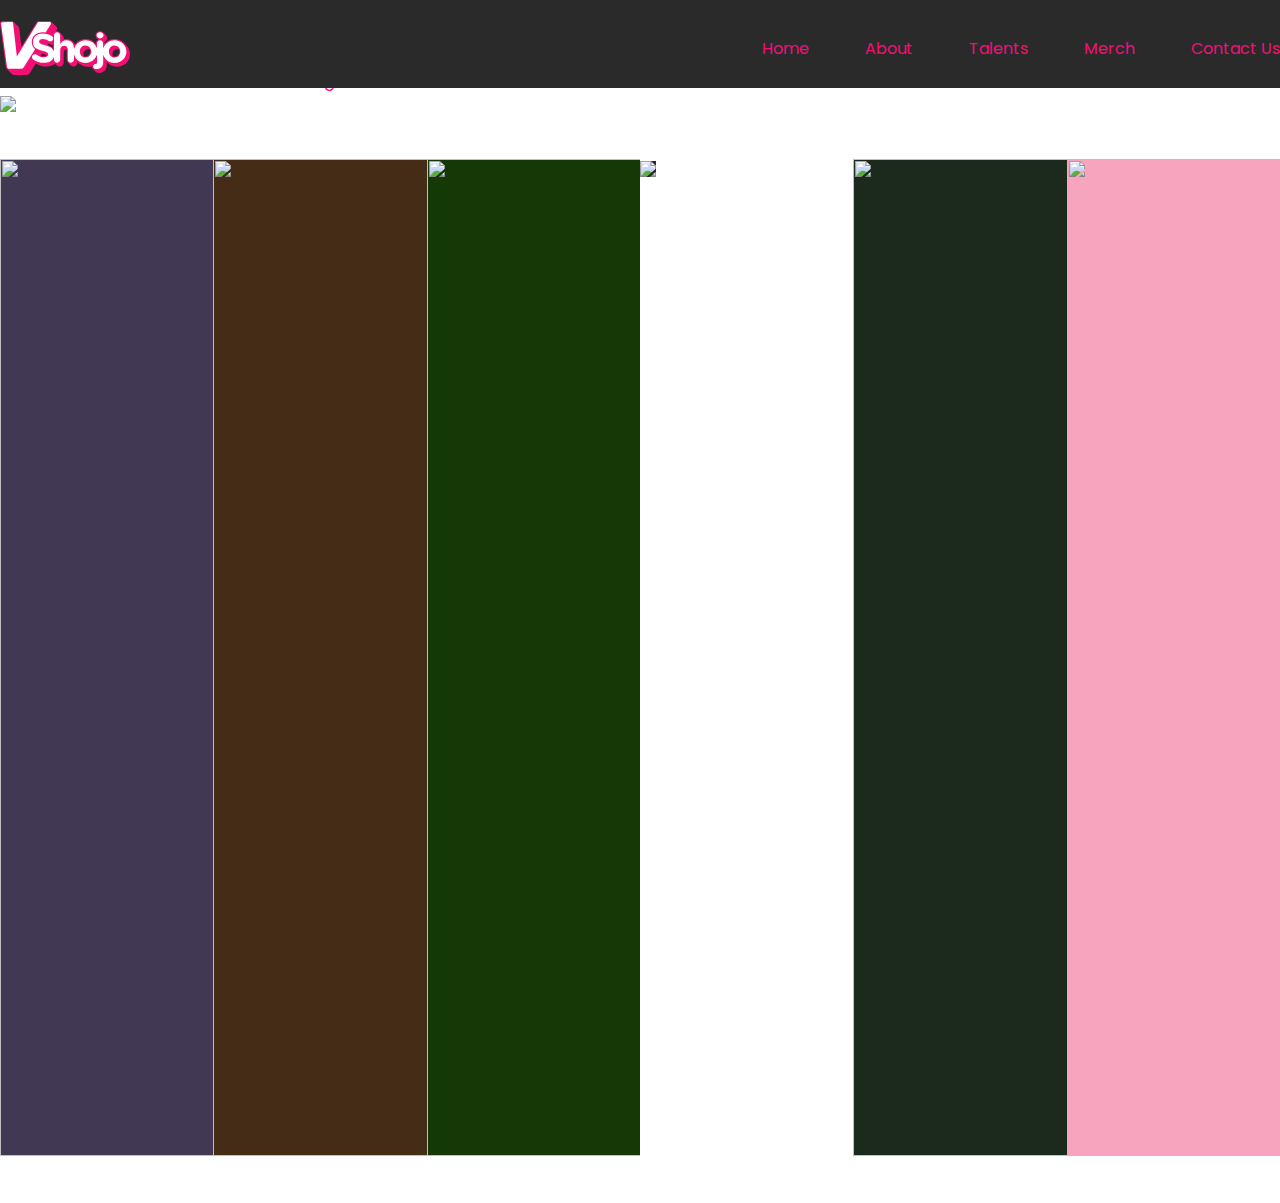
==== index.html @ 5e8e8161 "Update index.html" ====
<!DOCTYPE html>
<!-- Created by Hollow1#0842 -->
<html lang="en">
<!-- Site made with 360 x ???-->
    <head>

        <title> Hollow1 </title>

        <link rel="stylesheet" href="assets/css/style.css">

        <meta name="viewport" content="width=device-width, initial-scale=1.0">

        <meta charset="UTF-8">

    </head>

        <body>

            <header class="header" id="header">

                <nav class="nav container">

                    <img src="./assets/img/VShojo-logo.svg" class="nav-img">

                    <div class="nav__menu" id="nav-menu">

                        <ul class="nav__list">

                            <li class="nav__item">

                                <a href="/" class="nav__link active-link">
                                    Home
                                </a>

                            </li>

                            <li class="nav__item">

                                <a href="/about" class="nav__link">
                                    About
                                </a>

                            </li>

                            <li class="nav__item">

                                <a href="/talents" class="nav__link">
                                    Talents
                                </a>

                            </li>

                            <li class="nav__item">

                                <a href="" class="nav__link">
                                    Merch
                                </a>

                            </li>

                            <li class="nav__item">

                                <a href="#contact" class="nav__link">
                                    Contact Us
                                </a>

                            </li>

                        </ul>

                    </div>

                </nav>

            </header>

            <main>

                <section class="Main-view grid">

                    <div class="encourage-text">
                        <h2 class="section-title">
                            When having fun is the goal, there's room for everyone to succeed.
                        </h2>

                        <p class="section-text">
                            <a href="/talents">
                                Discover more about the world of VTubing
                                <svg class="astro-J7PV25F6 astro-XNOXSESQ" width="24" height="24" viewBox="0 0 24 24" role="img">
                                    <path d="M14 16.94V12.94H5.08L5.05 10.93H14V6.94L19 11.94Z" class="astro-XNOXSESQ"></path>
                                </svg>
                            </a>
                        </p>
                    </div>

                    <div class="Talent-card">
                        <img src="assets/img/Talents/Melody-img.png" class="Talent-img-Melody">
                    </div>

                </section>

                <section class="Talent-show grid">

                    <div class="Talent-card">
                        <img src="assets/img/Talents/Henya-img.png" class="Talent-img-Henya">
                    </div>

                    <div class="Talent-card">
                        <img src="assets/img/Talents/Hime_Hajime-img.png" class="Talent-img-Hajime">
                    </div>

                    <div class="Talent-card">
                        <img src="assets/img/Talents/Apricot_Lich-img.png" class="Talent-img-Apricot">
                    </div>

                    <div class="Talent-card">
                        <img src="assets/img/Talents/Matara-img.png" class="Talent-img-Matara">
                    </div>

                    <div class="Talent-card">
                        <img src="assets/img/Talents/Haruka-img.png" class="Talent-img-Haruka">
                    </div>

                    <div class="Talent-card">
                        <img src="assets/img/Talents/Iron_Mouse-img.png" class="Talent-img-Mouse">
                    </div>
                    
                </section>

            </main>

        </body>

</html>
---- assets/css/style.css ----
@import url('https://fonts.googleapis.com/css2?family=Poppins:wght@400;500;600;700&display=swap');

:root{
    --white: #FFFFFF;
    --black: #000000;
    --live: #FF0000;
    --vshojo-pink: #F50F75;
    --vshojo-dark-gray: #2A2A2A;
    --vshojo-light-gray: #707070;
}

*{
    box-sizing:border-box;
    padding:0;
    margin:0;
}

html{
    scroll-behavior:smooth;
}

body{
    font-family:'Poppins', sans-serif;
    background-color: var(--white);
}

h1,
h2,
h3{
    font-weight:600;
    margin-bottom:2rem;
}

a{
    text-decoration:none;
    color:var(--vshojo-pink);
}

ul{
    list-style:none;
}

li{
    display:inline;
}

/* ==================== TALENT CSS ==================== */

.grid{
    display:grid;
}

.Talent-show{
    margin-top:2.5rem;
    margin-bottom:2.5rem;
    grid-template-columns:repeat(6, 2fr);
}

.Talent-card{
    overflow-x:hidden;
}

.Talent-img-Henya{
    height:997px;
    width:349px;
    object-fit:cover;
    background: #413853;
}

.Talent-img-Hajime{
    height:997px;
    width:349px;
    object-fit:cover;
    background: #442c17;
}   

.Talent-img-Apricot{
    height:997px;
    width:349px;
    object-fit:cover;
    background: #153906;
}

.Talent-img-Matara{
    height:997px;
    object-fit:cover;
    background: #31252b;
}

.Talent-img-Haruka{
    height:997px;
    width:349px;
    object-fit:cover;
    background: #1c2a1e;
}

.Talent-img-Mouse{
    height:997px;
    width:349px;
    object-fit:cover;
    background: #f7a4bf;
}

/* ==================== Naviagation CSS ==================== */

header{
    width: 100%;
    background-color: var(--vshojo-dark-gray);
    position:fixed;
    top:0;
    left:0;
    z-index:100;
    transition:.4s;
    padding-top:.5rem;
}

.nav {
    display: flex;
    justify-content: space-between;
    align-items: center;

    height: calc(3.5rem + 1.5rem);
    column-gap: 3rem;
}

.container {
    max-width: 1600px;
    margin-left: auto;
    margin-right: auto;
}

.nav__menu {
    margin-left: auto;
}

.nav__list {
    display:flex;
    flex-direction:row;
    column-gap:3.5rem;
    row-gap:1.5rem;
}

.nav-img{
    height:200px;
    width:130px;
    object-fit:contain;
}

/* ==================== MAIN VIEW 100%vh CSS ==================== */

.Main-view{

}

.encourage-text{

}

.section-title{
    line-height:130%;
}

.section-text{

}

.Talent-img-Melody{

}

::-webkit-scrollbar{
    width:0.5rem;
    background-color:#101010;
    border-radius:1rem;
}

::-webkit-scrollbar-thumb{
    background-color:#3b3c40;
    border-radius:1rem;
}
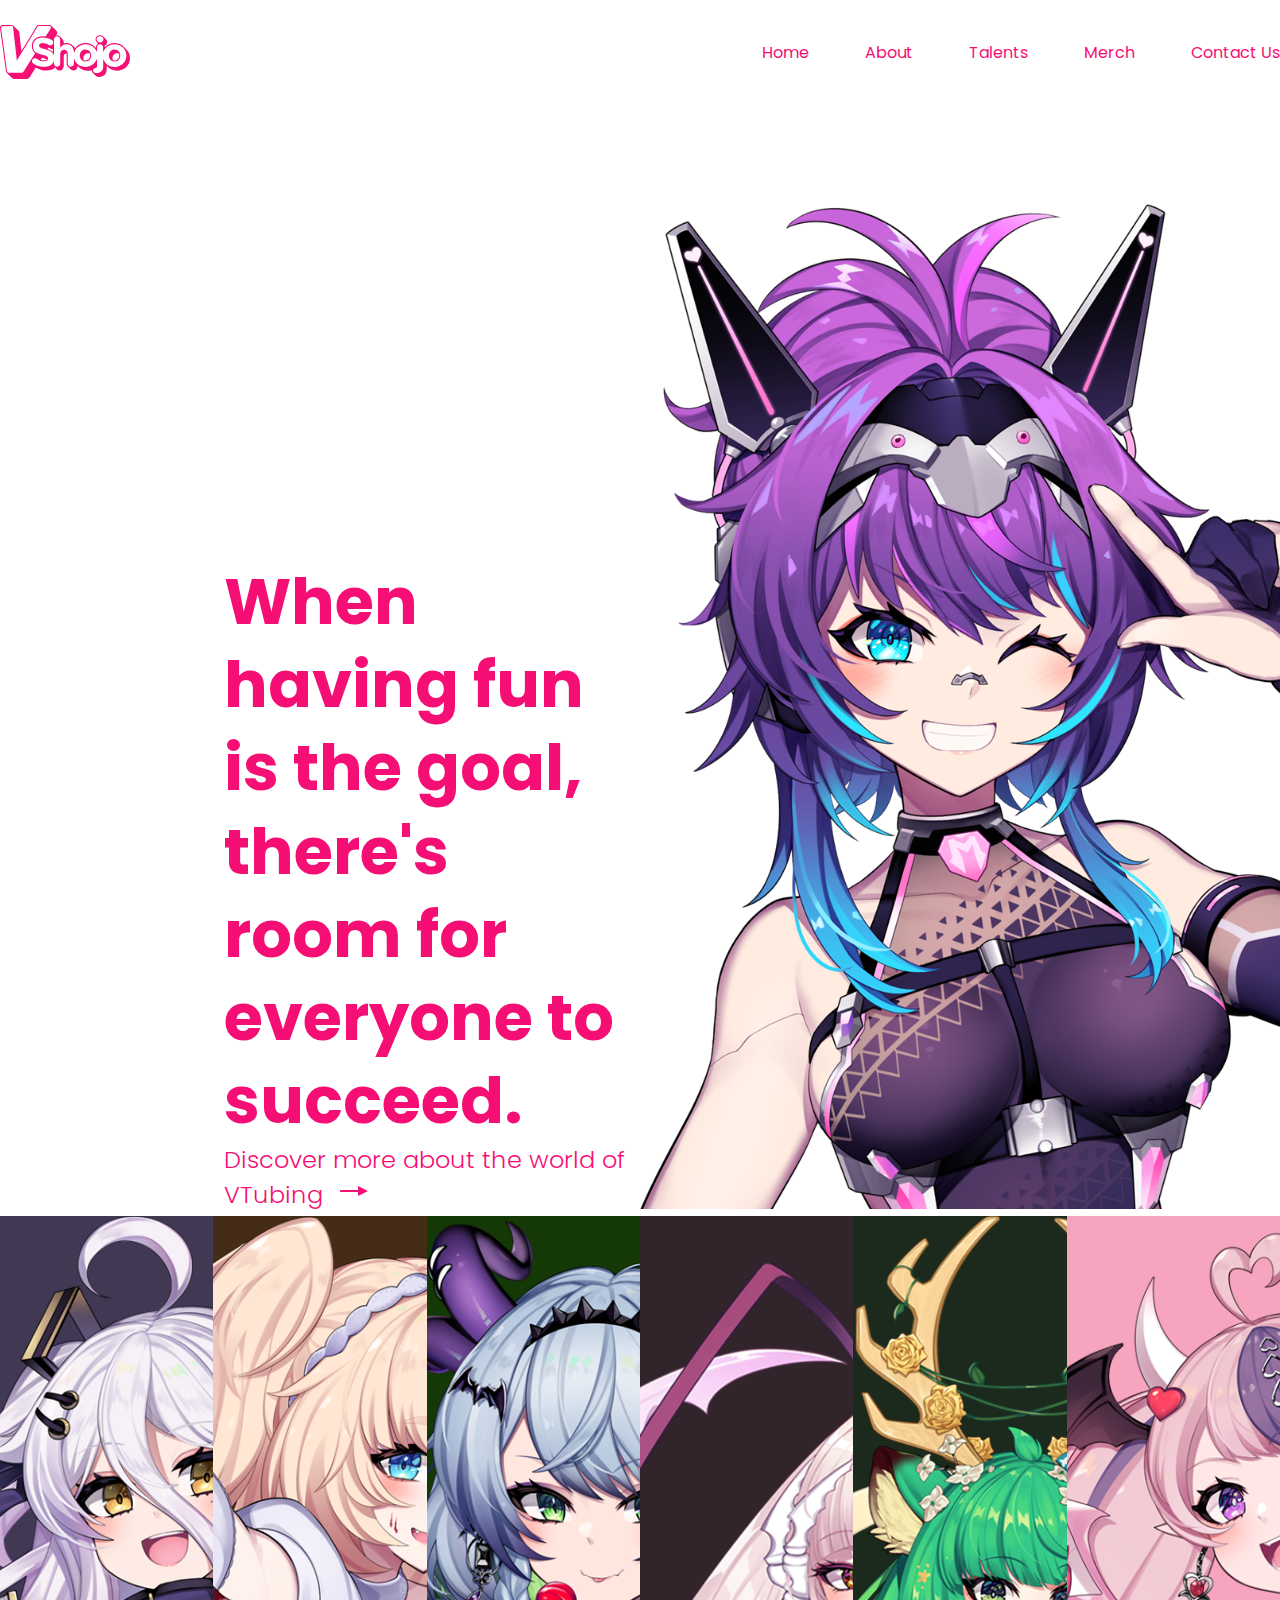
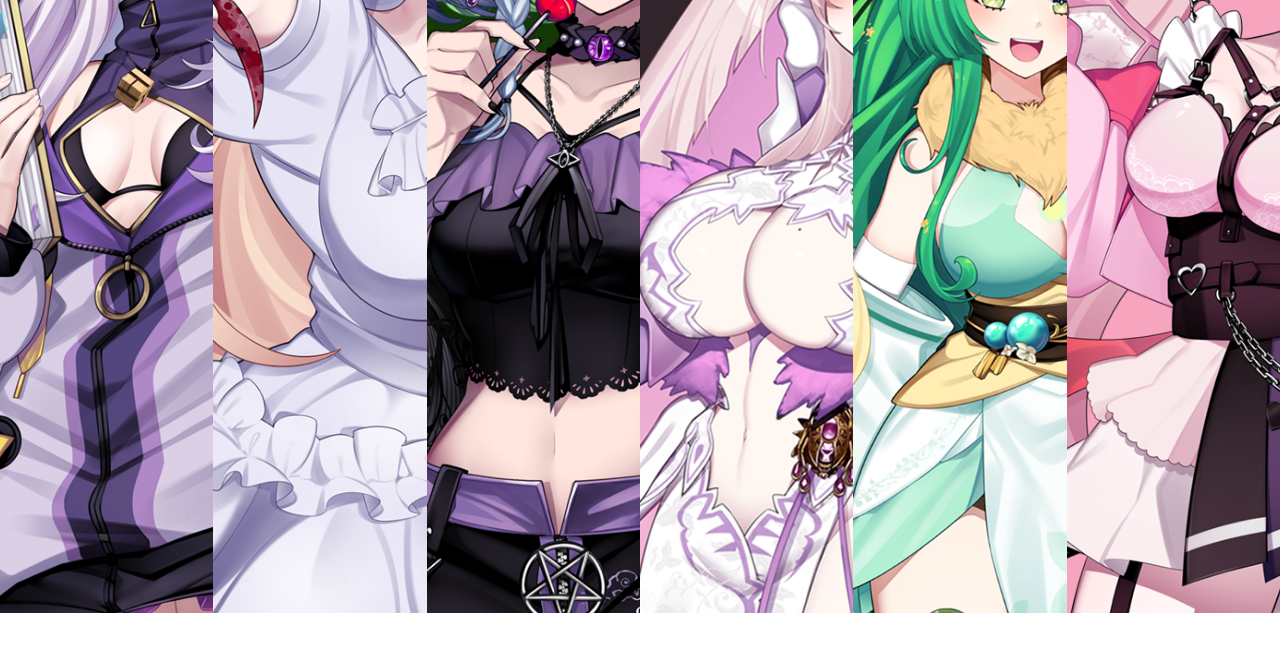
==== commit ce50a169: "Update index.html" ====
--- a/index.html
+++ b/index.html
@@ -36,7 +36,7 @@
 
                             <li class="nav__item">
 
-                                <a href="/about" class="nav__link">
+                                <a href="/about.html" class="nav__link">
                                     About
                                 </a>
 
@@ -44,7 +44,7 @@
 
                             <li class="nav__item">
 
-                                <a href="/talents" class="nav__link">
+                                <a href="/talents.html" class="nav__link">
                                     Talents
                                 </a>
 
@@ -60,7 +60,7 @@
 
                             <li class="nav__item">
 
-                                <a href="#contact" class="nav__link">
+                                <a href="" class="nav__link">
                                     Contact Us
                                 </a>
 
@@ -127,6 +127,18 @@
                     
                 </section>
 
+                <section class="sponsors flex">
+
+
+
+                </section>
+
+                <footer class="footer" id="footer">
+
+
+
+                </footer>
+
             </main>
 
         </body>
--- a/assets/css/style.css
+++ b/assets/css/style.css
@@ -7,6 +7,9 @@
     --vshojo-pink: #F50F75;
     --vshojo-dark-gray: #2A2A2A;
     --vshojo-light-gray: #707070;
+
+    --hero-color:#B1E0E9;
+    --background-color:#FFD4FA;
 }
 
 *{
@@ -51,7 +54,6 @@
 }
 
 .Talent-show{
-    margin-top:2.5rem;
     margin-bottom:2.5rem;
     grid-template-columns:repeat(6, 2fr);
 }
@@ -103,18 +105,20 @@
 
 /* ==================== Naviagation CSS ==================== */
 
-header{
+/* header{
     width: 100%;
     background-color: var(--vshojo-dark-gray);
-    position:fixed;
     top:0;
     left:0;
     z-index:100;
     transition:.4s;
     padding-top:.5rem;
-}
+}  */
+/* For Static Nav-bar */
+
 
 .nav {
+    margin-top:.75rem;
     display: flex;
     justify-content: space-between;
     align-items: center;
@@ -149,24 +153,51 @@
 /* ==================== MAIN VIEW 100%vh CSS ==================== */
 
 .Main-view{
-
+    margin-top:7rem;
+    grid-template-columns:repeat(2, 1fr);
 }
 
 .encourage-text{
-
+    height:300px;
+
+    margin-top:auto;
+    margin-bottom:auto;
+
+    margin-left:14rem;
 }
 
 .section-title{
     line-height:130%;
+    color:var(--vshojo-pink);
+    font-weight:700;
+    font-size:4rem;
+}
+
+h2.section-title{
+    margin-bottom:0;
 }
 
 .section-text{
-
+    color:var(--vshojo-pink);
+    font-weight:300;
+    font-size:1.5rem;
+}
+
+.astro-XNOXSESQ{
+    fill: currentColor;
+}
+
+.astro-J7PV25F6{
+    transform: scaleX(2);
+    transform-origin: center left;
 }
 
 .Talent-img-Melody{
-
-}
+    width:849px;
+    object-fit:cover;
+}
+
+
 
 ::-webkit-scrollbar{
     width:0.5rem;
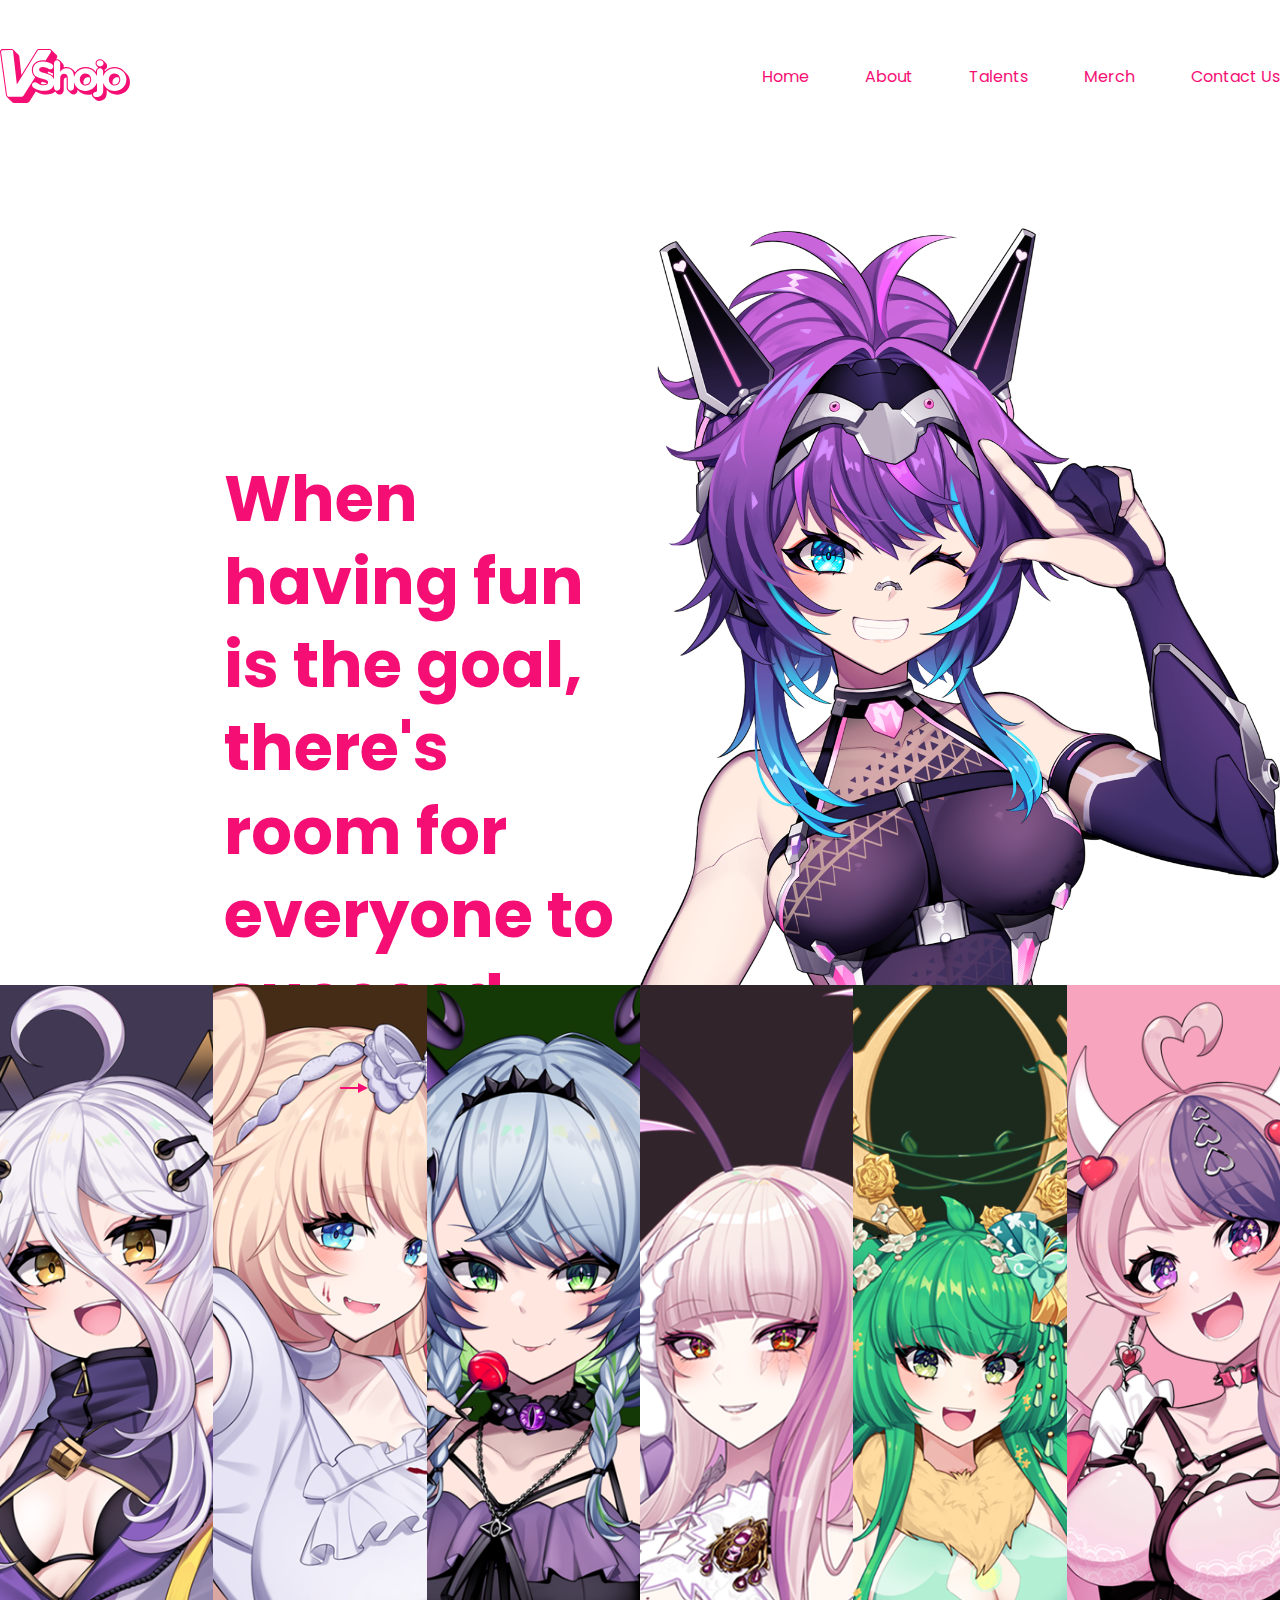
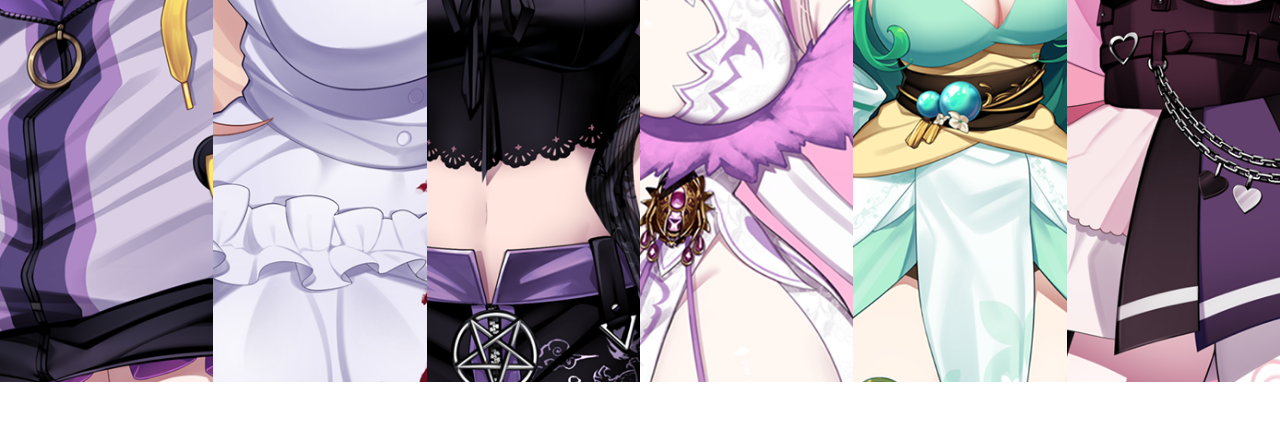
==== commit 4160d226: "img reset (CSS)" ====
--- a/index.html
+++ b/index.html
@@ -84,7 +84,7 @@
                         </h2>
 
                         <p class="section-text">
-                            <a href="/talents">
+                            <a href="/talents.html">
                                 Discover more about the world of VTubing
                                 <svg class="astro-J7PV25F6 astro-XNOXSESQ" width="24" height="24" viewBox="0 0 24 24" role="img">
                                     <path d="M14 16.94V12.94H5.08L5.05 10.93H14V6.94L19 11.94Z" class="astro-XNOXSESQ"></path>
--- a/assets/css/style.css
+++ b/assets/css/style.css
@@ -45,6 +45,63 @@
 
 li{
     display:inline;
+}
+
+img{
+    max-width:100%;
+    height:auto;
+    vertical-align:middle;
+    font-style:italic;
+    background-repeat:no-repeat;
+    background-size:cover;
+    shape-margin:.75rem;;
+}
+
+/* ==================== MAIN VIEW 100%vh CSS ==================== */
+
+.Main-view{
+    margin-top:7rem;
+    grid-template-columns:repeat(2, 1fr);
+}
+
+.encourage-text{
+    height:300px;
+
+    margin-top:auto;
+    margin-bottom:auto;
+
+    margin-left:14rem;
+}
+
+.section-title{
+    line-height:130%;
+    color:var(--vshojo-pink);
+    font-weight:700;
+    font-size:4rem;
+}
+
+h2.section-title{
+    margin-bottom:0;
+}
+
+.section-text{
+    color:var(--vshojo-pink);
+    font-weight:300;
+    font-size:1.5rem;
+}
+
+.astro-XNOXSESQ{
+    fill: currentColor;
+}
+
+.astro-J7PV25F6{
+    transform: scaleX(2);
+    transform-origin: center left;
+}
+
+.Talent-img-Melody{
+    width:849px;
+    object-fit:cover;
 }
 
 /* ==================== TALENT CSS ==================== */
@@ -118,7 +175,7 @@
 
 
 .nav {
-    margin-top:.75rem;
+    margin-top:2.25rem;
     display: flex;
     justify-content: space-between;
     align-items: center;
@@ -128,7 +185,7 @@
 }
 
 .container {
-    max-width: 1600px;
+    max-width: 1750px;
     margin-left: auto;
     margin-right: auto;
 }
@@ -150,55 +207,6 @@
     object-fit:contain;
 }
 
-/* ==================== MAIN VIEW 100%vh CSS ==================== */
-
-.Main-view{
-    margin-top:7rem;
-    grid-template-columns:repeat(2, 1fr);
-}
-
-.encourage-text{
-    height:300px;
-
-    margin-top:auto;
-    margin-bottom:auto;
-
-    margin-left:14rem;
-}
-
-.section-title{
-    line-height:130%;
-    color:var(--vshojo-pink);
-    font-weight:700;
-    font-size:4rem;
-}
-
-h2.section-title{
-    margin-bottom:0;
-}
-
-.section-text{
-    color:var(--vshojo-pink);
-    font-weight:300;
-    font-size:1.5rem;
-}
-
-.astro-XNOXSESQ{
-    fill: currentColor;
-}
-
-.astro-J7PV25F6{
-    transform: scaleX(2);
-    transform-origin: center left;
-}
-
-.Talent-img-Melody{
-    width:849px;
-    object-fit:cover;
-}
-
-
-
 ::-webkit-scrollbar{
     width:0.5rem;
     background-color:#101010;
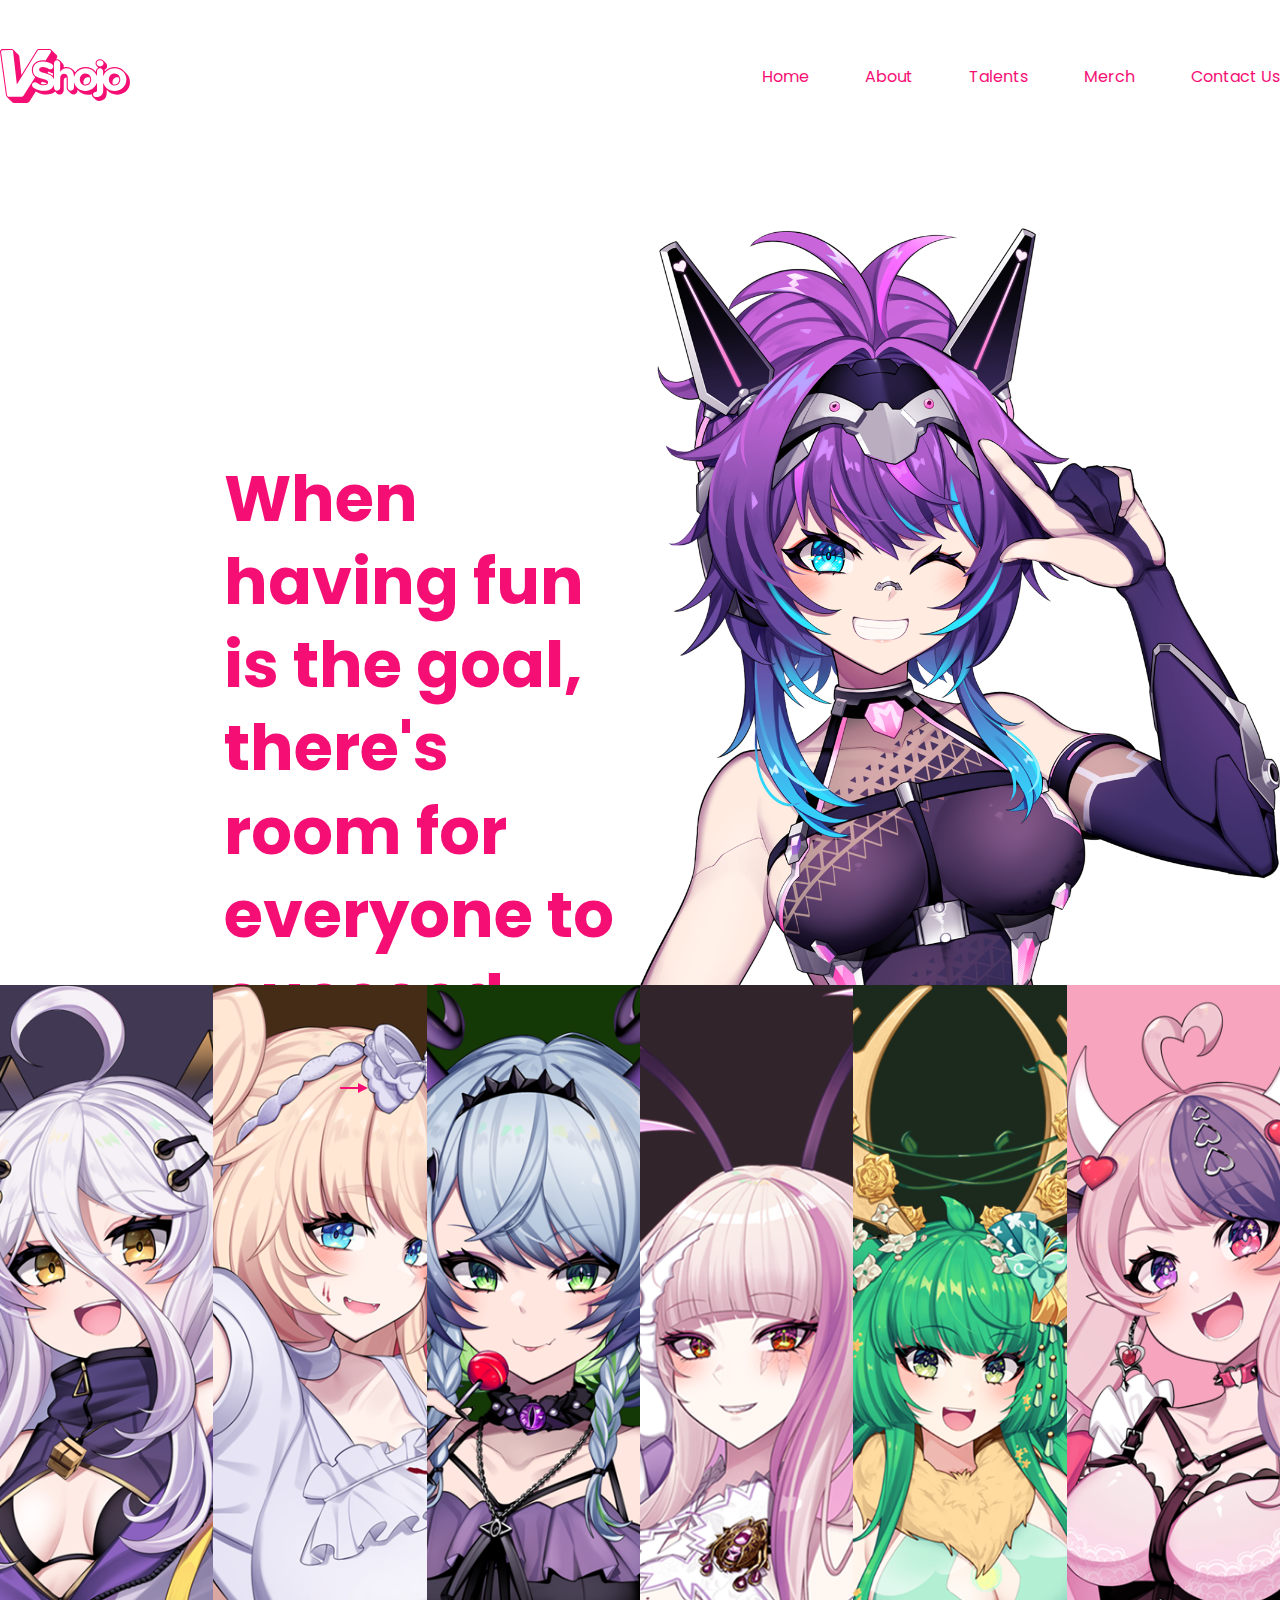
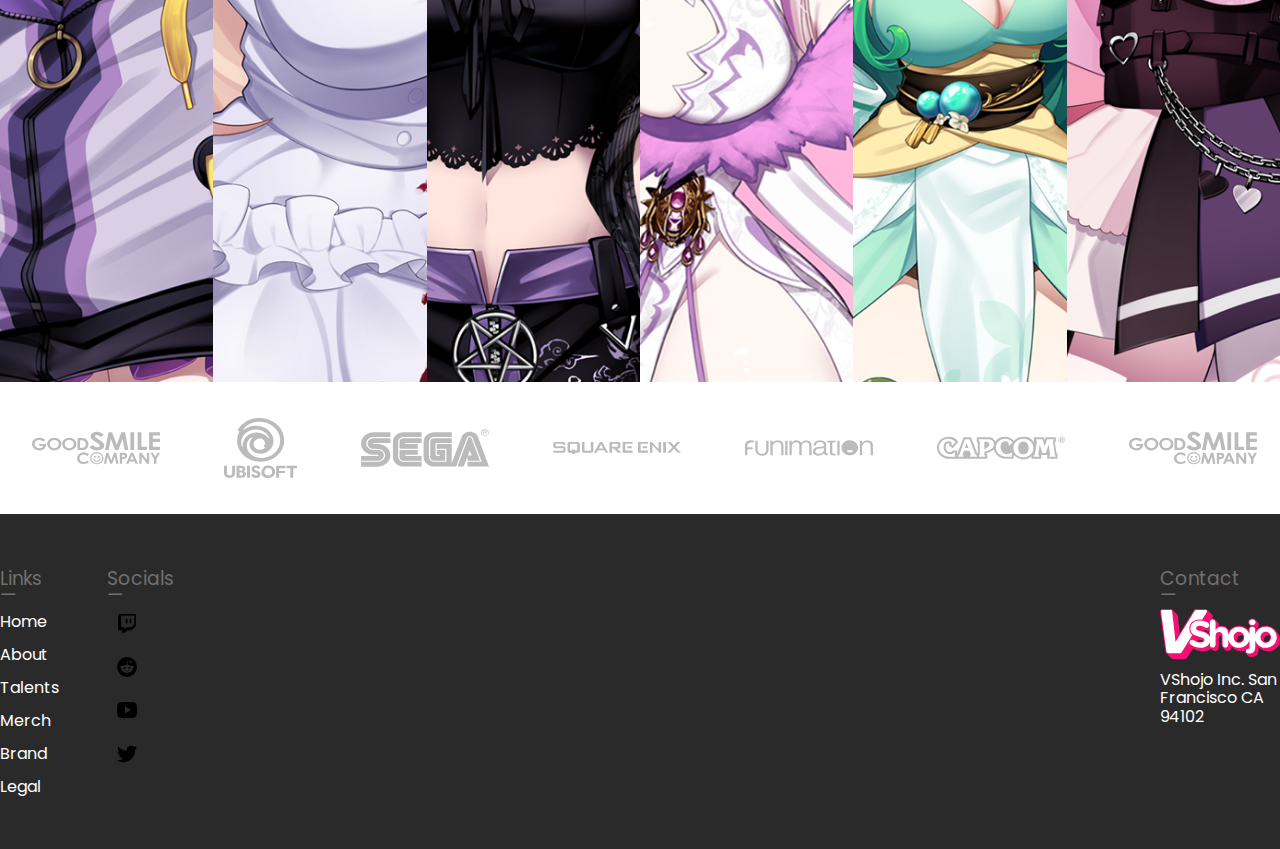
==== commit 54fe4675: "Finished:Brands-animation(R~L)" ====
--- a/index.html
+++ b/index.html
@@ -127,19 +127,191 @@
                     
                 </section>
 
-                <section class="sponsors flex">
-
-
+            </main>
+
+            <section class="companies">
+
+                <div class="companies-animation flex">
+
+                    <img src="./assets/img/Brands/GoodSmile-logo.svg" class="companies-logos">
+
+                    <img src="./assets/img/Brands/Ubisoft-logo.svg" class="companies-logos">
+
+                    <img src="./assets/img/Brands/Sega-logo.svg" class="companies-logos">
+
+                    <img src="./assets/img/Brands/SquareEnix-logo.svg" class="companies-logos">
+
+                    <img src="./assets/img/Brands/Funimation-logo.svg" class="companies-logos">
+
+                    <img src="./assets/img/Brands/CapCom-logo.svg" class="companies-logos">
+
+                    <img src="./assets/img/Brands/GoodSmile-logo.svg" class="companies-logos">
+
+                    <img src="./assets/img/Brands/Ubisoft-logo.svg" class="companies-logos">
+
+                    <img src="./assets/img/Brands/Sega-logo.svg" class="companies-logos">
+
+                    <img src="./assets/img/Brands/SquareEnix-logo.svg" class="companies-logos">
+
+                    <img src="./assets/img/Brands/Funimation-logo.svg" class="companies-logos">
+
+                    <img src="./assets/img/Brands/CapCom-logo.svg" class="companies-logos">
+
+                    <img src="./assets/img/Brands/GoodSmile-logo.svg" class="companies-logos">
+
+                    <img src="./assets/img/Brands/Ubisoft-logo.svg" class="companies-logos">
+
+                    <img src="./assets/img/Brands/Sega-logo.svg" class="companies-logos">
+
+                    <img src="./assets/img/Brands/SquareEnix-logo.svg" class="companies-logos">
+
+                    <img src="./assets/img/Brands/Funimation-logo.svg" class="companies-logos">
+
+                    <img src="./assets/img/Brands/CapCom-logo.svg" class="companies-logos">
+
+                    <img src="./assets/img/Brands/GoodSmile-logo.svg" class="companies-logos">
+
+                    <img src="./assets/img/Brands/Ubisoft-logo.svg" class="companies-logos">
+
+                    <img src="./assets/img/Brands/Sega-logo.svg" class="companies-logos">
+
+                    <img src="./assets/img/Brands/SquareEnix-logo.svg" class="companies-logos">
+
+                    <img src="./assets/img/Brands/Funimation-logo.svg" class="companies-logos">
+
+                    <img src="./assets/img/Brands/CapCom-logo.svg" class="companies-logos">
+
+                </div>
+
+            </section>
+
+            <footer class="footer" id="footer">
+
+                <section class="footer-content flex">
+
+                    <div class="links-list">
+
+                        <h3 class="footer-titles">
+                            Links
+                        </h3>
+
+                        <ul class="links-list-items">
+
+                            <li class="link-home">
+                                <a href="/">
+                                    <p>
+                                        Home
+                                    </p>
+                                </a>
+                            </li>
+
+                            <li class="link-about">
+                                <a href="about.html">
+                                    <p>
+                                        About
+                                    </p>
+                                </a>
+                            </li>
+
+                            <li class="link-talents">
+                                <a href="talents.html">
+                                    <p>
+                                        Talents
+                                    </p>
+                                </a>
+                            </li>
+
+                            <li class="link-merch">
+                                <a href="https://github.com/Ho11ow1/store.VShojo-website">
+                                    <p>
+                                        Merch
+                                    </p>
+                                </a>
+                            </li>
+
+                            <li class="link-brand">
+                                <a href="brand.html">
+                                    <p>
+                                        Brand
+                                    </p>
+                                </a>
+                            </li>
+
+                            <li class="link-legal">
+                                <a href="legal.html">
+                                    <p>
+                                        Legal
+                                    </p>
+                                </a>
+                            </li>
+
+                        </ul>
+
+                    </div>
+
+                    <div class="socials-list">
+
+                        <h3 class="footer-titles">
+                            Socials
+                        </h3>
+
+                        <ul class="socials-list-items">
+
+                            <li class="socials-twitch">
+                                <a href="https://twitch.tv/vshojo">
+                                    <img src="./assets/img/remixicons/twitch-fill.png">
+                                </a>
+                            </li>
+
+                            <li class="socials-reddit">
+                                <a href="https://reddit.com/r/VShojo">
+                                    <img src="./assets/img/remixicons/reddit-fill.png">
+                                </a>
+                            </li>
+
+                            <li class="socials-youtube">
+                                <a href="https://youtube.com/channel/UC1pn1v7PbOpIJrXnawBA3dQ">
+                                    <img src="./assets/img/remixicons/youtube-fill.png">
+                                </a>
+                            </li>
+
+                            <li class="socials-twitter">
+                                <a href="https://twitter.com/VShojo">
+                                    <img src="./assets/img/remixicons/twitter-fill.png">
+                                </a>
+                            </li>
+
+                        </ul>
+
+                    </div>
+
+                    <div class="contact-list">
+
+                        <h3 class="footer-titles">
+                            Contact
+                        </h3>
+
+                        <ul class="contact-list-items">
+
+                            <li class="contact-logo">
+                                <img src="./assets/img/VShojo-logo.svg">
+                            </li>
+
+                            <li class="contact-address">
+                                <p>
+                                    VShojo Inc.
+                                    San Francisco
+                                    CA 94102
+                                </p>
+                            </li>
+
+                        </ul>
+
+                    </div>
 
                 </section>
 
-                <footer class="footer" id="footer">
-
-
-
-                </footer>
-
-            </main>
+            </footer>
 
         </body>
 
--- a/assets/css/style.css
+++ b/assets/css/style.css
@@ -110,8 +110,11 @@
     display:grid;
 }
 
+.flex{
+    display:flex;
+}
+
 .Talent-show{
-    margin-bottom:2.5rem;
     grid-template-columns:repeat(6, 2fr);
 }
 
@@ -160,7 +163,127 @@
     background: #f7a4bf;
 }
 
-/* ==================== Naviagation CSS ==================== */
+/* ==================== COMPANIES CSS ====================  COPY ALL SITES*/
+
+.companies{
+    overflow-x:hidden;
+}
+
+.companies-animation{
+    align-items:center;
+    height:8.25rem;
+    width:fit-content;
+    animation:companies 24s linear infinite;
+    will-change:transform;
+}
+
+.companies-logos{
+    width:8rem;
+    height:3.75rem;
+    margin: 0 2rem;
+}
+
+@keyframes companies
+{
+    0% {
+        transform:translate(0);
+    }
+    
+    100% {
+        transform:translate(-25%);
+    }
+}
+
+/* ==================== FOOTER CSS ====================  COPY ALL SITES*/
+
+.footer{
+    background:var(--vshojo-dark-gray);
+    color:var(--white);
+
+    padding-top:3.125rem;
+    padding-bottom:3.125rem;    
+}
+
+.footer-content{
+    max-width:1780px;
+
+    margin-left:auto;
+    margin-right:auto;
+}
+
+/*===== Footer list items CSS =====*/
+
+.socials-list-items{
+    display:flex;
+    flex-direction:column;
+    align-items:center;
+    gap:1.125rem;
+}
+
+.links-list-items{
+    display:flex;
+    flex-direction:column;
+    gap:.5rem;
+}
+
+.socials-list-items{
+    margin-right:1.75rem;
+}
+
+h3.footer-titles{
+    margin-bottom:.75rem;
+}
+
+.contact-logo > img{
+    margin-bottom:.75rem;
+}
+
+/*===== Footer list CSS =====*/
+
+
+.contact-list{
+    margin-left:auto;
+}
+
+.socials-list{
+    padding-left:3rem;
+}
+
+.links-list-items > li > a{
+    color:var(--white);
+}
+
+.contact-address{
+    display:block;
+    width:120px;
+    line-height:115%;
+}
+
+.footer-titles{
+    color:var(--vshojo-light-gray);
+    font-weight:400;
+}
+
+/*===== Footer list After:Elements CSS =====*/
+
+.socials-list > .footer-titles:first-child::after{
+    display: block;
+    content: "\2014";
+    line-height: .25rem;
+}
+
+.contact-list > .footer-titles:first-child::after{
+    display: block;
+    content: "\2014";
+    line-height: .25rem;
+}
+
+.links-list > .footer-titles:first-child::after{
+    display: block;
+    content: "\2014";
+    line-height: .25rem;
+}
+/* ==================== Naviagation CSS ====================  COPY ALL SITES*/
 
 /* header{
     width: 100%;
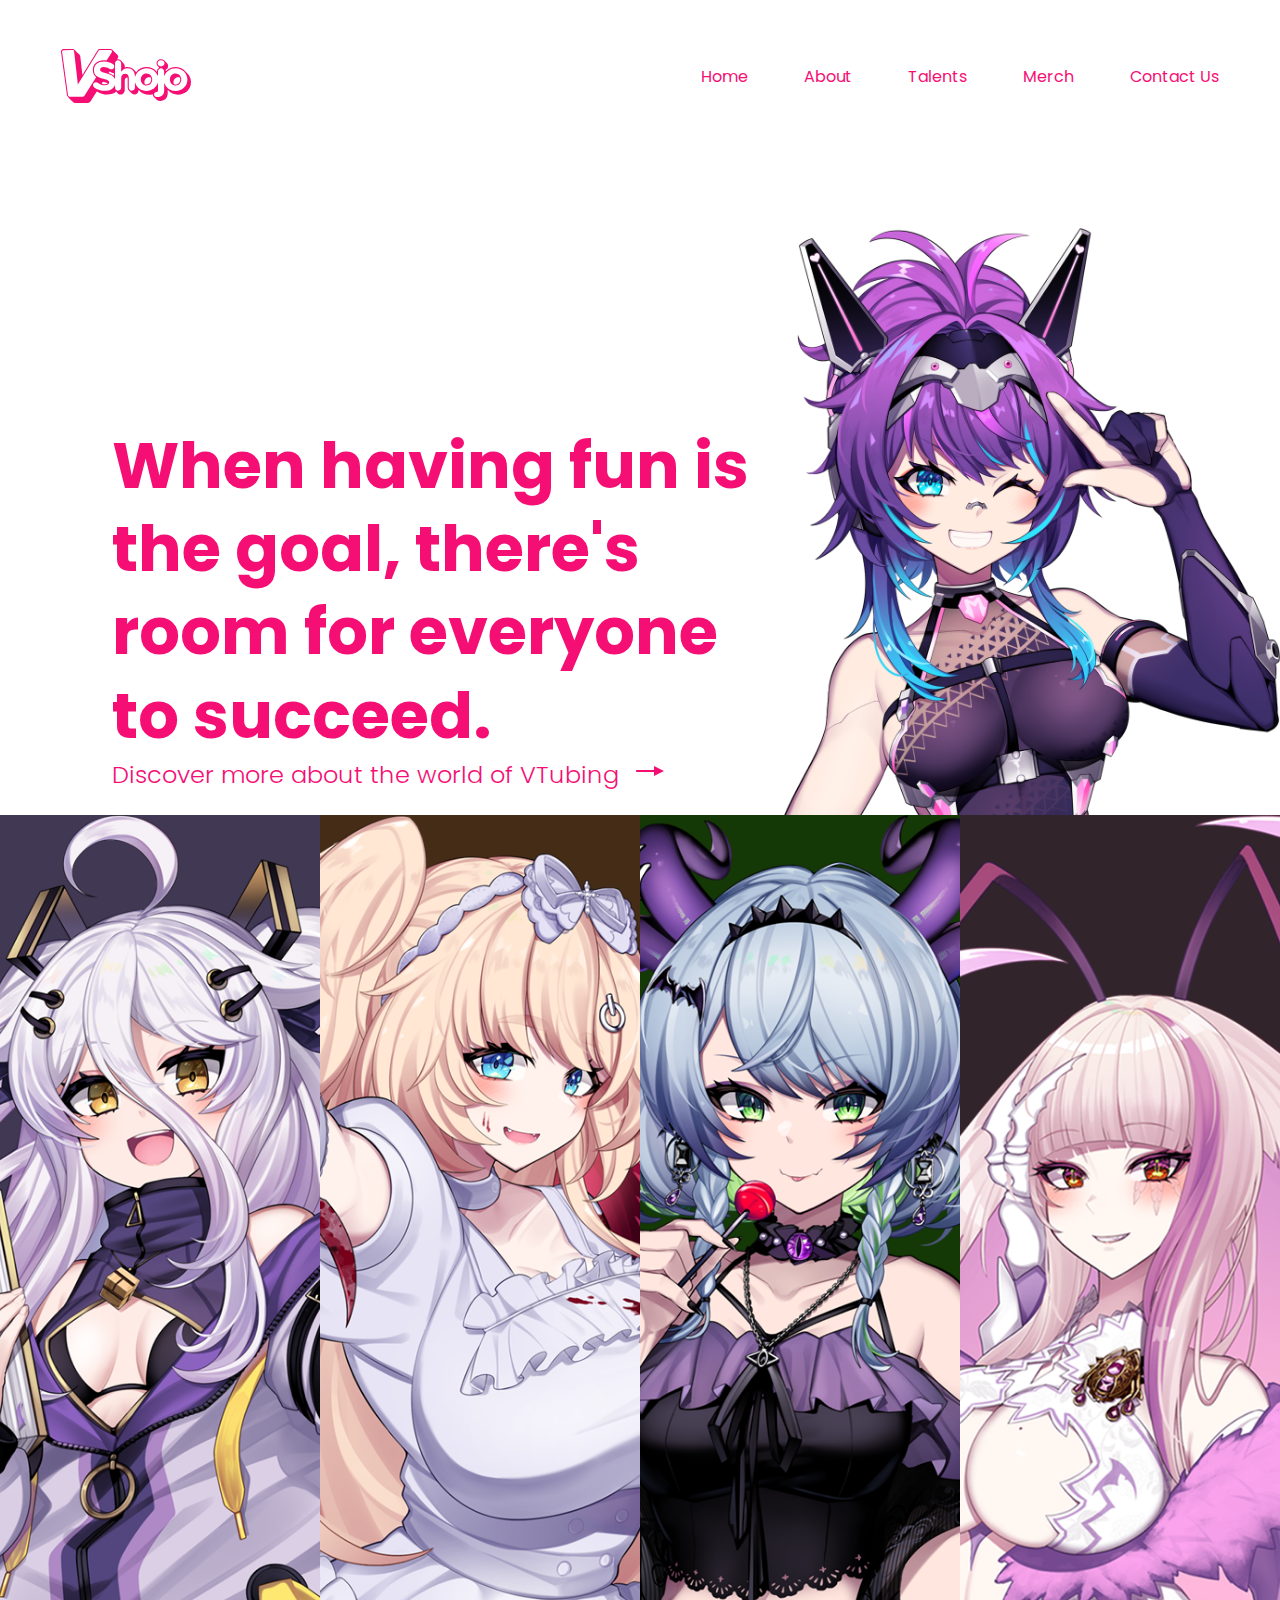
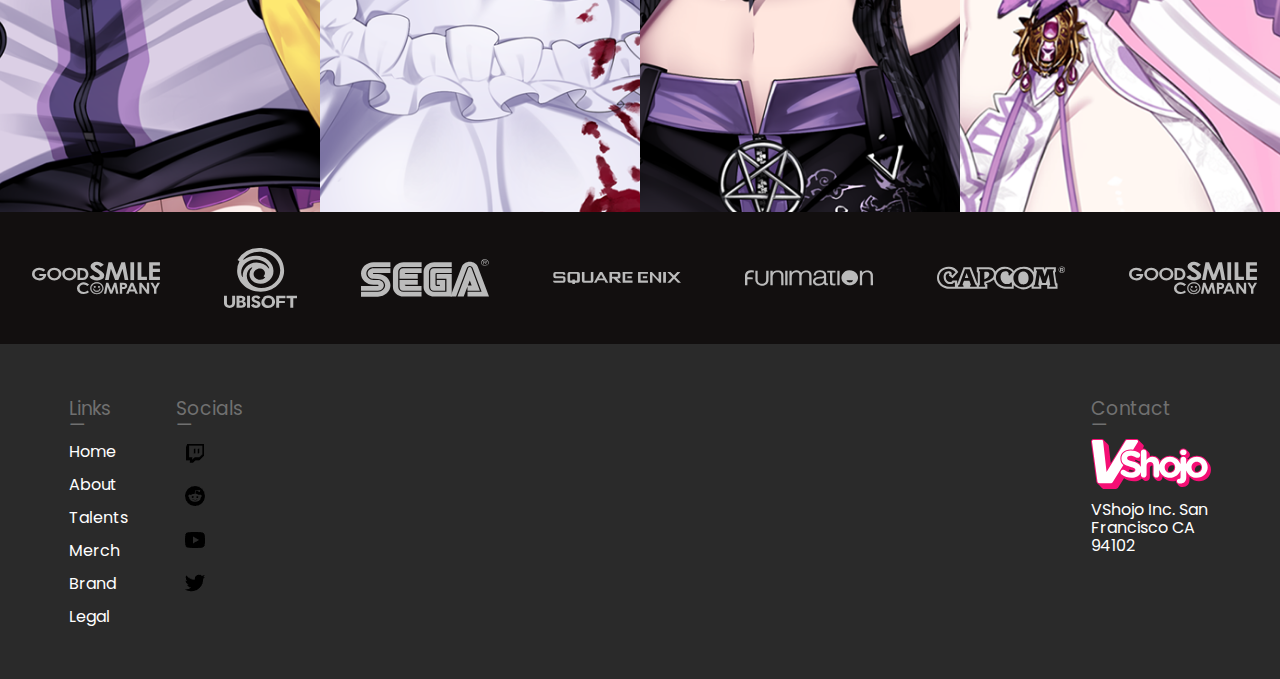
==== commit f929c1d7: "Works?" ====
--- a/index.html
+++ b/index.html
@@ -1,7 +1,7 @@
 <!DOCTYPE html>
 <!-- Created by Hollow1#0842 -->
 <html lang="en">
-<!-- Site made with 360 x ???-->
+<!-- Site made with 1920 x ???-->
     <head>
 
         <title> Hollow1 </title>
@@ -93,7 +93,7 @@
                         </p>
                     </div>
 
-                    <div class="Talent-card">
+                    <div class="Melody-card">
                         <img src="assets/img/Talents/Melody-img.png" class="Talent-img-Melody">
                     </div>
 
--- a/assets/css/style.css
+++ b/assets/css/style.css
@@ -24,7 +24,6 @@
 
 body{
     font-family:'Poppins', sans-serif;
-    background-color: var(--white);
 }
 
 h1,
@@ -65,19 +64,17 @@
 }
 
 .encourage-text{
-    height:300px;
-
-    margin-top:auto;
+    margin-top:25%;
     margin-bottom:auto;
 
-    margin-left:14rem;
+    margin-left:10rem;
 }
 
 .section-title{
     line-height:130%;
     color:var(--vshojo-pink);
     font-weight:700;
-    font-size:4rem;
+    font-size:3.5rem;
 }
 
 h2.section-title{
@@ -115,13 +112,20 @@
 }
 
 .Talent-show{
-    grid-template-columns:repeat(6, 2fr);
+    grid-template-columns:repeat(6, 1fr);
+    overflow-x:hidden;
+    max-width:1920px;
+    width:100%;
 }
 
 .Talent-card{
     overflow-x:hidden;
 }
 
+.Melody-card{
+    overflow-x:hidden;
+}
+
 .Talent-img-Henya{
     height:997px;
     width:349px;
@@ -167,12 +171,15 @@
 
 .companies{
     overflow-x:hidden;
+    overflow-y:hidden;
+
+    background: #120f0f;
 }
 
 .companies-animation{
     align-items:center;
     height:8.25rem;
-    width:fit-content;
+    max-width:fit-content;
     animation:companies 24s linear infinite;
     will-change:transform;
 }
@@ -180,7 +187,7 @@
 .companies-logos{
     width:8rem;
     height:3.75rem;
-    margin: 0 2rem;
+    margin:0 2rem;
 }
 
 @keyframes companies
@@ -201,11 +208,14 @@
     color:var(--white);
 
     padding-top:3.125rem;
-    padding-bottom:3.125rem;    
+    padding-bottom:3.125rem;
+
+    overflow-x:hidden;
 }
 
 .footer-content{
     max-width:1780px;
+    width:100%;
 
     margin-left:auto;
     margin-right:auto;
@@ -309,8 +319,11 @@
 
 .container {
     max-width: 1750px;
+    width:100%;
     margin-left: auto;
     margin-right: auto;
+    padding-right:1rem;
+    padding-left:1rem;
 }
 
 .nav__menu {
@@ -340,3 +353,66 @@
     background-color:#3b3c40;
     border-radius:1rem;
 }
+
+@media (max-width:1440px)
+{
+    .links-list{
+        margin-left:1.5rem;
+    }
+
+    .contact-list{
+        margin-right:1.5rem;
+    }
+
+    .encourage-text{
+        margin-left:7rem;
+    }
+
+    .container{
+        width:93%;
+    }
+
+    h2.section-title{
+        font-size:4rem;
+    }
+
+    .section-title{
+        width:672px;
+    }
+
+    .Talent-show{
+        grid-template-columns:repeat(4, 1fr);
+    }
+
+    .Talent-card:nth-child(1){
+        background:var(--black);
+    }
+
+    .Talent-card:nth-child(2){
+        background:var(--black);
+    }
+
+    .Talent-card:nth-child(3){
+        background:var(--black);
+    }
+
+    .Talent-img-Haruka{
+        display:none;
+    }
+
+    .Talent-img-Mouse{
+        display:none;
+    }
+
+    .Talent-img-Matara,
+    .Talent-img-Apricot,
+    .Talent-img-Hajime,
+    .Talent-img-Henya{
+        width:100%;
+    }
+
+    .footer-content{
+        width:93%;
+    }
+}
+
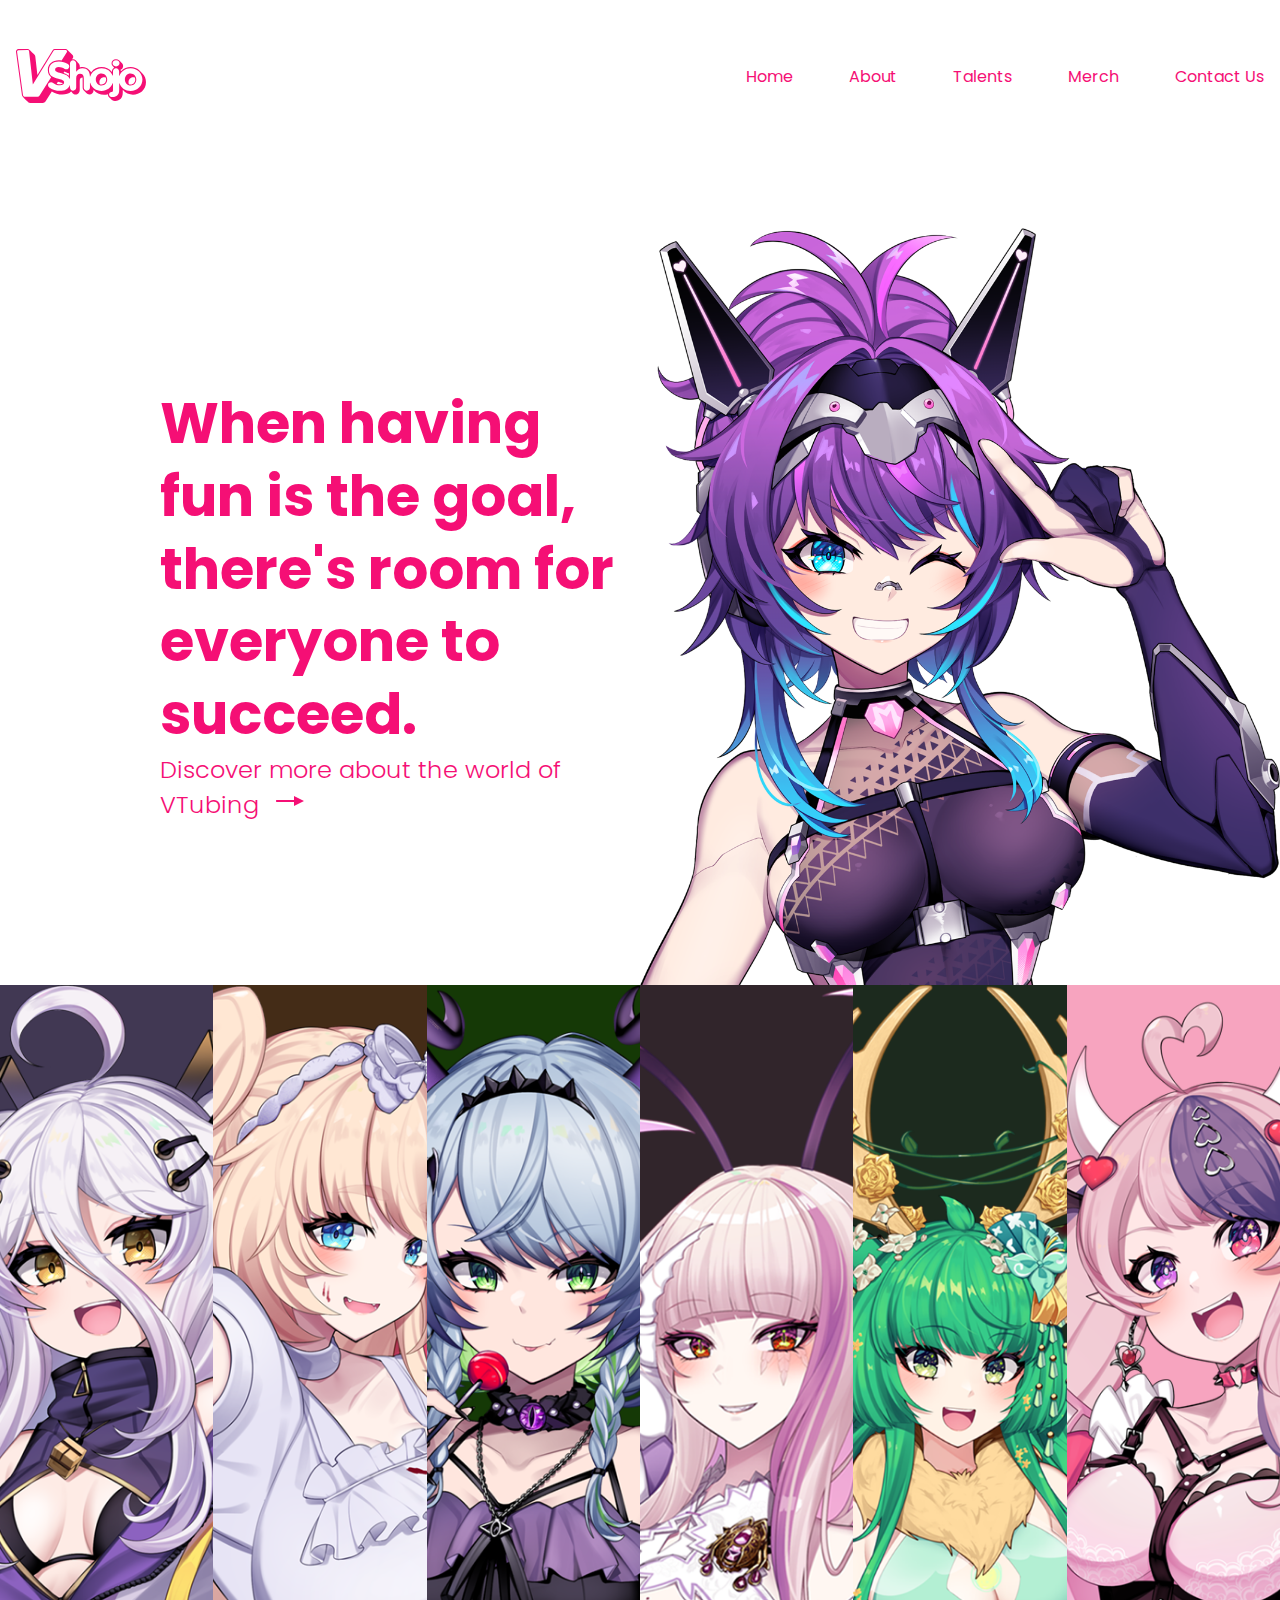
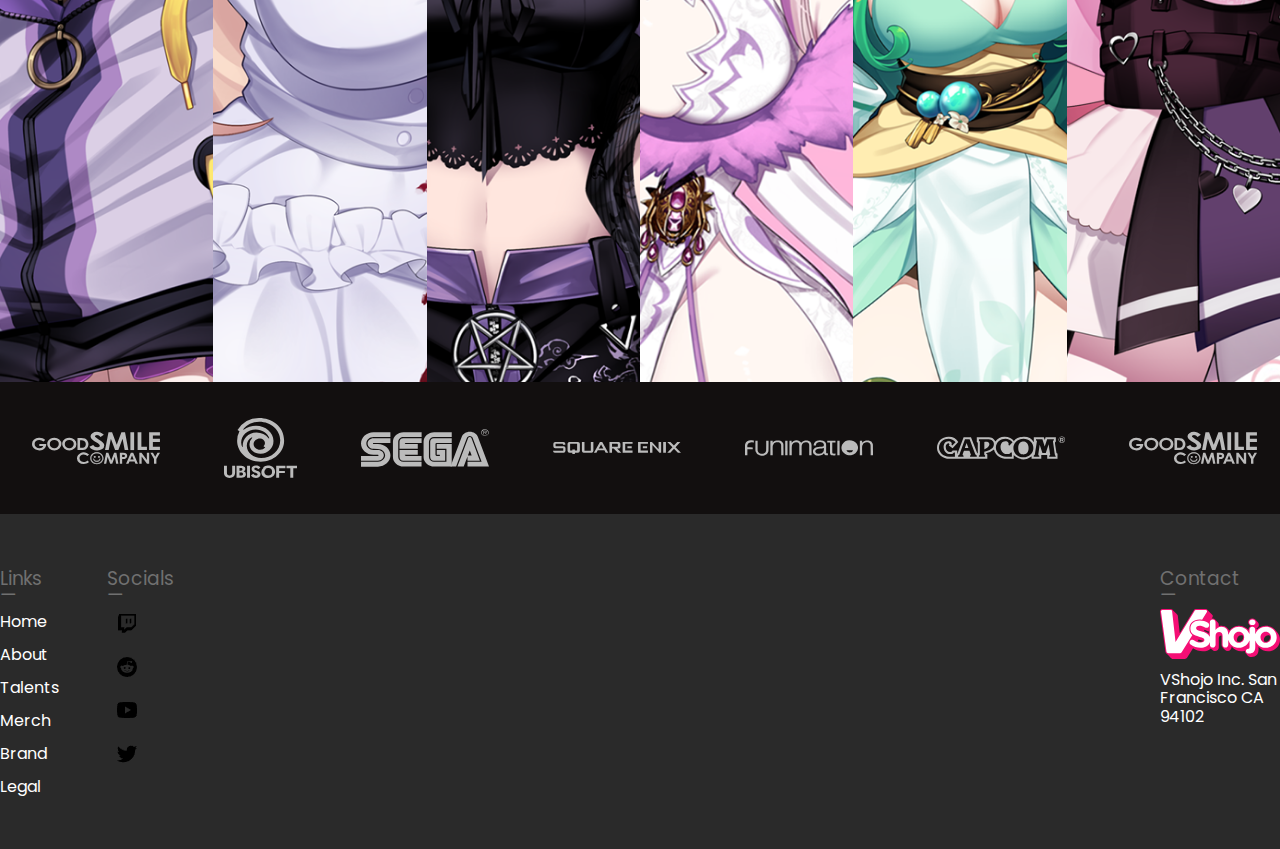
==== commit 60a379f8: "Does this work?" ====
--- a/index.html
+++ b/index.html
@@ -1,10 +1,10 @@
 <!DOCTYPE html>
 <!-- Created by Hollow1#0842 -->
 <html lang="en">
-<!-- Site made with 1920 x ???-->
+<!-- Site made with 360 x ???-->
     <head>
 
-        <title> Hollow1 </title>
+        <title>  </title>
 
         <link rel="stylesheet" href="assets/css/style.css">
 
--- a/assets/css/style.css
+++ b/assets/css/style.css
@@ -56,53 +56,6 @@
     shape-margin:.75rem;;
 }
 
-/* ==================== MAIN VIEW 100%vh CSS ==================== */
-
-.Main-view{
-    margin-top:7rem;
-    grid-template-columns:repeat(2, 1fr);
-}
-
-.encourage-text{
-    margin-top:25%;
-    margin-bottom:auto;
-
-    margin-left:10rem;
-}
-
-.section-title{
-    line-height:130%;
-    color:var(--vshojo-pink);
-    font-weight:700;
-    font-size:3.5rem;
-}
-
-h2.section-title{
-    margin-bottom:0;
-}
-
-.section-text{
-    color:var(--vshojo-pink);
-    font-weight:300;
-    font-size:1.5rem;
-}
-
-.astro-XNOXSESQ{
-    fill: currentColor;
-}
-
-.astro-J7PV25F6{
-    transform: scaleX(2);
-    transform-origin: center left;
-}
-
-.Talent-img-Melody{
-    width:849px;
-    object-fit:cover;
-}
-
-/* ==================== TALENT CSS ==================== */
-
 .grid{
     display:grid;
 }
@@ -111,63 +64,15 @@
     display:flex;
 }
 
-.Talent-show{
-    grid-template-columns:repeat(6, 1fr);
-    overflow-x:hidden;
-    max-width:1920px;
-    width:100%;
-}
-
-.Talent-card{
-    overflow-x:hidden;
-}
-
-.Melody-card{
-    overflow-x:hidden;
-}
-
-.Talent-img-Henya{
-    height:997px;
-    width:349px;
-    object-fit:cover;
-    background: #413853;
-}
-
-.Talent-img-Hajime{
-    height:997px;
-    width:349px;
-    object-fit:cover;
-    background: #442c17;
-}   
-
-.Talent-img-Apricot{
-    height:997px;
-    width:349px;
-    object-fit:cover;
-    background: #153906;
-}
-
-.Talent-img-Matara{
-    height:997px;
-    object-fit:cover;
-    background: #31252b;
-}
-
-.Talent-img-Haruka{
-    height:997px;
-    width:349px;
-    object-fit:cover;
-    background: #1c2a1e;
-}
-
-.Talent-img-Mouse{
-    height:997px;
-    width:349px;
-    object-fit:cover;
-    background: #f7a4bf;
-}
-
-/* ==================== COMPANIES CSS ====================  COPY ALL SITES*/
+/* ==================== MAIN VIEW 100%vh CSS ==================== */
+
+
+
+/* ==================== TALENT CSS ==================== */
+
+
+
+/* ==================== COMPANIES CSS ==================== */
 
 .companies{
     overflow-x:hidden;
@@ -201,147 +106,23 @@
     }
 }
 
-/* ==================== FOOTER CSS ====================  COPY ALL SITES*/
-
-.footer{
-    background:var(--vshojo-dark-gray);
-    color:var(--white);
-
-    padding-top:3.125rem;
-    padding-bottom:3.125rem;
-
-    overflow-x:hidden;
-}
-
-.footer-content{
-    max-width:1780px;
-    width:100%;
-
-    margin-left:auto;
-    margin-right:auto;
-}
+/* ==================== FOOTER CSS ==================== */
+
+
 
 /*===== Footer list items CSS =====*/
 
-.socials-list-items{
-    display:flex;
-    flex-direction:column;
-    align-items:center;
-    gap:1.125rem;
-}
-
-.links-list-items{
-    display:flex;
-    flex-direction:column;
-    gap:.5rem;
-}
-
-.socials-list-items{
-    margin-right:1.75rem;
-}
-
-h3.footer-titles{
-    margin-bottom:.75rem;
-}
-
-.contact-logo > img{
-    margin-bottom:.75rem;
-}
+
 
 /*===== Footer list CSS =====*/
 
 
-.contact-list{
-    margin-left:auto;
-}
-
-.socials-list{
-    padding-left:3rem;
-}
-
-.links-list-items > li > a{
-    color:var(--white);
-}
-
-.contact-address{
-    display:block;
-    width:120px;
-    line-height:115%;
-}
-
-.footer-titles{
-    color:var(--vshojo-light-gray);
-    font-weight:400;
-}
 
 /*===== Footer list After:Elements CSS =====*/
 
-.socials-list > .footer-titles:first-child::after{
-    display: block;
-    content: "\2014";
-    line-height: .25rem;
-}
-
-.contact-list > .footer-titles:first-child::after{
-    display: block;
-    content: "\2014";
-    line-height: .25rem;
-}
-
-.links-list > .footer-titles:first-child::after{
-    display: block;
-    content: "\2014";
-    line-height: .25rem;
-}
-/* ==================== Naviagation CSS ====================  COPY ALL SITES*/
-
-/* header{
-    width: 100%;
-    background-color: var(--vshojo-dark-gray);
-    top:0;
-    left:0;
-    z-index:100;
-    transition:.4s;
-    padding-top:.5rem;
-}  */
-/* For Static Nav-bar */
-
-
-.nav {
-    margin-top:2.25rem;
-    display: flex;
-    justify-content: space-between;
-    align-items: center;
-
-    height: calc(3.5rem + 1.5rem);
-    column-gap: 3rem;
-}
-
-.container {
-    max-width: 1750px;
-    width:100%;
-    margin-left: auto;
-    margin-right: auto;
-    padding-right:1rem;
-    padding-left:1rem;
-}
-
-.nav__menu {
-    margin-left: auto;
-}
-
-.nav__list {
-    display:flex;
-    flex-direction:row;
-    column-gap:3.5rem;
-    row-gap:1.5rem;
-}
-
-.nav-img{
-    height:200px;
-    width:130px;
-    object-fit:contain;
-}
+
+
+/* ==================== Naviagation CSS ==================== */
 
 ::-webkit-scrollbar{
     width:0.5rem;
@@ -354,65 +135,230 @@
     border-radius:1rem;
 }
 
-@media (max-width:1440px)
-{
-    .links-list{
-        margin-left:1.5rem;
-    }
-
+@media (max-width:1920px){
+    /* ==================== MAIN VIEW 100%vh CSS ==================== */
+    .Main-view{
+        margin-top:7rem;
+        grid-template-columns:repeat(2, 1fr);
+    }
+
+    .encourage-text{
+        margin-top:25%;
+        margin-bottom:auto;
+
+        margin-left:10rem;
+    }
+
+    .section-title{
+        line-height:130%;
+        color:var(--vshojo-pink);
+        font-weight:700;
+        font-size:3.5rem;
+    }
+
+    h2.section-title{
+        margin-bottom:0;
+    }
+
+    .section-text{
+        color:var(--vshojo-pink);
+        font-weight:300;
+        font-size:1.5rem;
+    }
+
+    .astro-XNOXSESQ{
+        fill: currentColor;
+    }
+
+    .astro-J7PV25F6{
+        transform: scaleX(2);
+        transform-origin: center left;
+    }
+
+    .Talent-img-Melody{
+        width:849px;
+        object-fit:cover;
+    }
+
+    /* ==================== TALENT CSS ==================== */
+    .Talent-show{
+        grid-template-columns:repeat(6, 1fr);
+        overflow-x:hidden;
+        max-width:1920px;
+        width:100%;
+    }
+
+    .Talent-card{
+        overflow-x:hidden;
+    }
+
+    .Melody-card{
+        overflow-x:hidden;
+    }
+
+    .Talent-img-Henya{
+        height:997px;
+        width:349px;
+        object-fit:cover;
+        background: #413853;
+    }
+
+    .Talent-img-Hajime{
+        height:997px;
+        width:349px;
+        object-fit:cover;
+        background: #442c17;
+    }   
+
+    .Talent-img-Apricot{
+        height:997px;
+        width:349px;
+        object-fit:cover;
+        background: #153906;
+    }
+
+    .Talent-img-Matara{
+        height:997px;
+        object-fit:cover;
+        background: #31252b;
+    }
+
+    .Talent-img-Haruka{
+        height:997px;
+        width:349px;
+        object-fit:cover;
+        background: #1c2a1e;
+    }
+
+    .Talent-img-Mouse{
+        height:997px;
+        width:349px;
+        object-fit:cover;
+        background: #f7a4bf;
+    }
+
+    /* ==================== FOOTER CSS ====================  COPY ALL SITES*/
+    .footer{
+        background:var(--vshojo-dark-gray);
+        color:var(--white);
+
+        padding-top:3.125rem;
+        padding-bottom:3.125rem;
+
+        overflow-x:hidden;
+    }
+
+    .footer-content{
+        max-width:1780px;
+        width:100%;
+
+        margin-left:auto;
+        margin-right:auto;
+    }
+
+    /*===== Footer list items CSS =====*/
+    .socials-list-items{
+        display:flex;
+        flex-direction:column;
+        align-items:center;
+        gap:1.125rem;
+    }
+
+    .links-list-items{
+        display:flex;
+        flex-direction:column;
+        gap:.5rem;
+    }
+
+    .socials-list-items{
+        margin-right:1.75rem;
+    }
+
+    h3.footer-titles{
+        margin-bottom:.75rem;
+    }
+
+    .contact-logo > img{
+        margin-bottom:.75rem;
+    }
+
+    /*===== Footer list CSS =====*/
     .contact-list{
-        margin-right:1.5rem;
-    }
-
-    .encourage-text{
-        margin-left:7rem;
-    }
-
-    .container{
-        width:93%;
-    }
-
-    h2.section-title{
-        font-size:4rem;
-    }
-
-    .section-title{
-        width:672px;
-    }
-
-    .Talent-show{
-        grid-template-columns:repeat(4, 1fr);
-    }
-
-    .Talent-card:nth-child(1){
-        background:var(--black);
-    }
-
-    .Talent-card:nth-child(2){
-        background:var(--black);
-    }
-
-    .Talent-card:nth-child(3){
-        background:var(--black);
-    }
-
-    .Talent-img-Haruka{
-        display:none;
-    }
-
-    .Talent-img-Mouse{
-        display:none;
-    }
-
-    .Talent-img-Matara,
-    .Talent-img-Apricot,
-    .Talent-img-Hajime,
-    .Talent-img-Henya{
+        margin-left:auto;
+    }
+
+    .socials-list{
+        padding-left:3rem;
+    }
+
+    .links-list-items > li > a{
+        color:var(--white);
+    }
+
+    .contact-address{
+        display:block;
+        width:120px;
+        line-height:115%;
+    }
+
+    .footer-titles{
+        color:var(--vshojo-light-gray);
+        font-weight:400;
+    }
+
+    /*===== Footer list After:Elements CSS =====*/
+    .socials-list > .footer-titles:first-child::after{
+        display: block;
+        content: "\2014";
+        line-height: .25rem;
+    }
+
+    .contact-list > .footer-titles:first-child::after{
+        display: block;
+        content: "\2014";
+        line-height: .25rem;
+    }
+
+    .links-list > .footer-titles:first-child::after{
+        display: block;
+        content: "\2014";
+        line-height: .25rem;
+    }
+
+    /* ==================== Naviagation CSS ====================  COPY ALL SITES*/
+    .nav {
+        margin-top:2.25rem;
+        display: flex;
+        justify-content: space-between;
+        align-items: center;
+    
+        height: calc(3.5rem + 1.5rem);
+        column-gap: 3rem;
+    }
+    
+    .container {
+        max-width: 1750px;
         width:100%;
-    }
-
-    .footer-content{
-        width:93%;
-    }
-}
-
+        margin-left: auto;
+        margin-right: auto;
+        padding-right:1rem;
+        padding-left:1rem;
+    }
+    
+    .nav__menu {
+        margin-left: auto;
+    }
+    
+    .nav__list {
+        display:flex;
+        flex-direction:row;
+        column-gap:3.5rem;
+        row-gap:1.5rem;
+    }
+    
+    .nav-img{
+        height:200px;
+        width:130px;
+        object-fit:contain;
+    }
+}